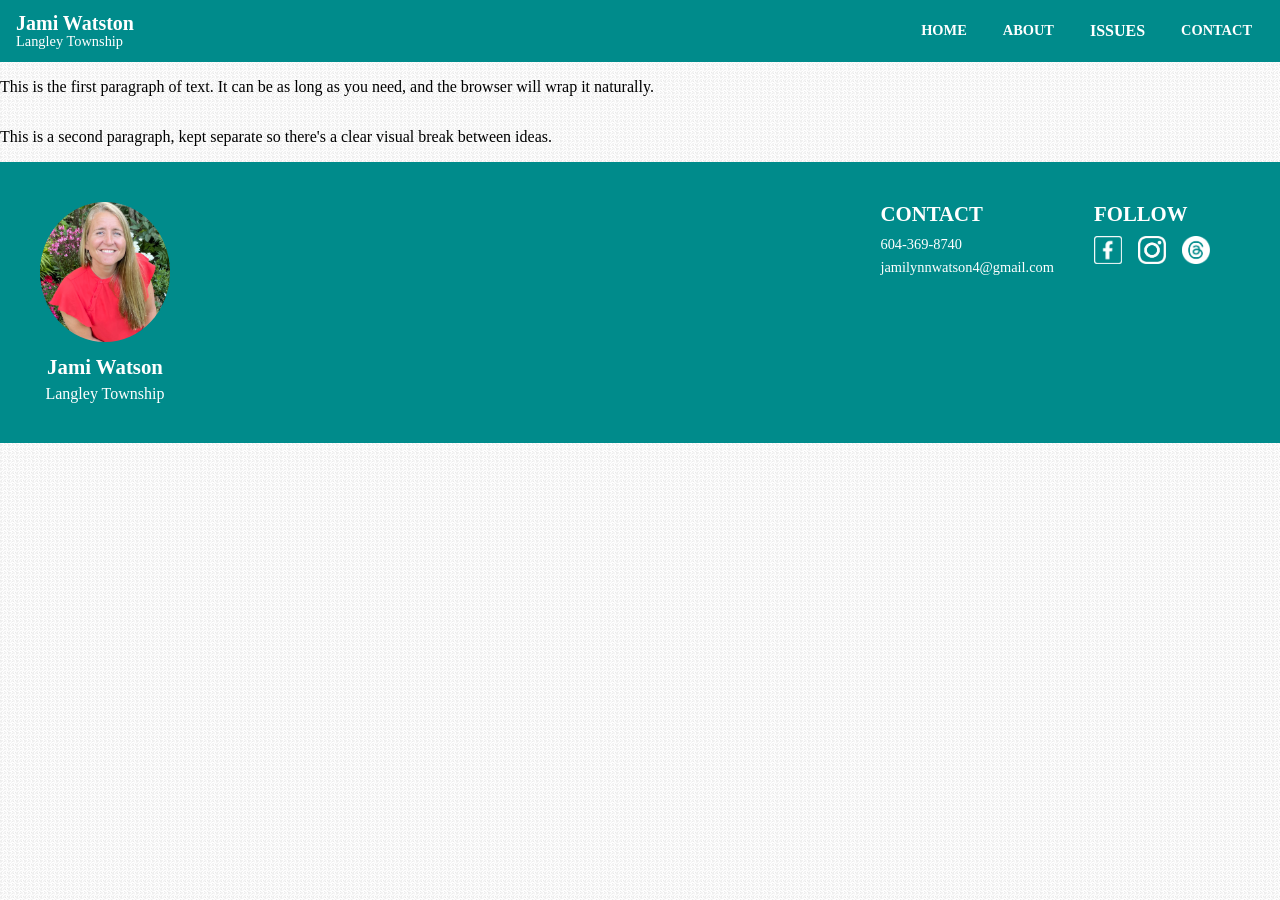
==== about.html @ 45239d47 "fix incorrect email and add new accessibility image" ====
<!doctype html>
<html lang="en">
  <head>
    <meta charset="utf-8" />
    <meta name="viewport" content="width=device-width" />
    <link href="css/style.css" rel="stylesheet" />
    <meta name="viewport" content="width=device-width, initial-scale=1.0">
    <title>Jami Watson</title>
  </head>
  <body>
    
     <!-- BANNER -->
  <header class="hdr1" role="banner">
    <div class="hdr1__container">
      <div class="hdr1__bar">
        <span class="hrd1__wordmark">
          <span class="hdr1__name">Jami Watston</span>
          <span class="hdr1__municipality">Langley Township</span>
        </span>
        <div class="hdr1__actions">
          <a class="hdr1__nav-link" href="./index.html">HOME</a>
          <a class="hdr1__nav-link" href="./about.html">ABOUT</a>
          <div class="hdr1__dropdown">
            <button class="hdr1__nav-link hdr1__dropdown-toggle">ISSUES</button>
            <div class="hdr1__dropdown-menu">
              <a href="./issues/accessibility.html">Accessibility</a>
              <a href="./issues/community.html">Community</a>
              <a href="./issues/green_spaces.html">Green Spaces</a>
              <a href="./issues/housing.html">Housing</a>
              <a href="./issues/public_safety.html">Public Safety</a>
              <a href="./issues/seniors_and_families.html">Seniors & Family</a>
            </div>
          </div>
          <a class="hdr1__nav-link" href="#contact">CONTACT</a>
        </div>
      </div>
    </div>
  </header>


<p>
  This is the first paragraph of text. It can be as long as you need,
  and the browser will wrap it naturally.
</p>

<p>
  This is a second paragraph, kept separate so there's a clear
  visual break between ideas.
</p>


  <footer class="ftr" id="contact" role="contentinfo">
    <div class="ftr__container">

      <div class="ftr__profile">
        <img class="ftr__photo" src="images/profile.jpg" alt="Jami Watson">
        <span class="ftr__name">Jami Watson</span>
        <span class="ftr__municipality">Langley Township</span>
      </div>

      <div class="ftr__right">
        <div class="ftr__contact">
          <span class="ftr__heading">CONTACT</span>
          <a class="ftr__link" href="tel:+16043698740">604-369-8740</a>
          <a class="ftr__link" href="mailto:jamilynnwatson4@gmail.com">jamilynnwatson4@gmail.com</a>
        </div>

        <div class="ftr__social">

            <span class="ftr__heading">FOLLOW</span>
            <div class="ftr__icons">
             <a class="ftr__icon" href="https://www.facebook.com/profile.php?id=61579025879005" aria-label="Facebook">
                <img src="images/facebook.png" alt="Facebook">
              </a>
              <a class="ftr__icon" href="https://www.instagram.com/community_of_langley_/" aria-label="Instagram">
                <img src="images/instagram.png" alt="Instagram">
              </a>
              <a class="ftr__icon" href="https://www.threads.com/@community_of_langley_/" aria-label="Threads">
                <img src="images/threads.png" alt="Threads">
              </a>
            </div>
</div>
      </div>

    </div>
</footer>
<script src="js/main.js"></script>
  </body>
</html>
---- css/style.css ----
/* Remove default page margins/padding */
html,
body {
  margin: 0;
  padding: 0;
  background-image: url('../images/p6.webp');
  background-size: repeat;
  min-height: 100%;
}

body {
  display: flex;
  flex-direction: column;
  min-height: 100vh;
}


/* Remove default margin on headings */
h1, h2, h3, h4, h5, h6 {
  margin: 0;
  padding: 0;
}

/* Ensure header has no extra margin/padding and fills width */
header.hdr1 {
  margin: 0;
  padding: 0;
  width: 100%;
  background-color: darkcyan;
  box-sizing: border-box;
  position: sticky;
  top: 0;
  z-index: 100;
}

/* Ensure container doesn't add unwanted spacing */
.hdr1__container {
  margin: 0;
  padding: 0;
  width: 100%;
}

/* Flex container for the header bar */
.hdr1__bar {
  display: flex;
  align-items: center;
  justify-content: space-between;
  gap: 16px;
  padding: 12px 16px; /* optional: add some inner spacing */
}

/* Stack name + municipality vertically on the left */
.hrd1__wordmark {
  display: flex;
  flex-direction: column;
  align-items: flex-start;
}

.hdr1__name {
  font-size: 1.25rem;
  line-height: 1.1;
  color: white;
  font-weight: bold;
}

.hdr1__municipality {
  font-size: 0.9rem;
  line-height: 1.1;
  color: white;
}

.hdr1__toggle {
  display: inline-flex;
  align-items: center;
  justify-content: center;
  padding: 0;
  border: none;
  background: transparent;
  cursor: pointer;
}

.hdr1__nav-link {
  color: white;
  text-decoration: none;
  font-size: 0.9rem;
  font-weight: bold;
  padding: 6px 12px;
}

.hdr1__nav-link:hover {
  text-decoration: underline;
}

.hdr1__actions {
  display: flex;
  align-items: center;
  gap: 12px;
}

/* DROPDOWN */
.hdr1__dropdown:hover .hdr1__dropdown-menu,
.hdr1__dropdown:focus-within .hdr1__dropdown-menu {
  display: block;
}

.hdr1__dropdown {
  position: relative;
  display: flex;
  align-items: center;
}

.hdr1__dropdown-toggle {
  cursor: pointer;
  display: inline-flex;
  align-items: center;
  background: none;
  border: none;
  font: inherit;
  font-weight: bold;
}

.hdr1__dropdown::after {
  content: '';
  position: absolute;
  top: 100%;
  left: 0;
  right: 0;
  height: 8px;
}

.hdr1__dropdown-menu {
  display: none;
  position: absolute;
  top: 100%;
  margin-top: 8px;
  left: 0;
  background-color: darkcyan;
  min-width: 160px;
  z-index: 200;
  border-radius: 0 0 6px 6px;
  overflow: hidden;
}

.hdr1__dropdown-menu a {
  display: block;
  padding: 14px 16px;
  color: white;
  text-decoration: none;
  font-size: 1rem;
}

.hdr1__dropdown-menu a:hover {
  background: rgba(0, 0, 0, 0.2);
}

.hdr1__dropdown:hover .hdr1__dropdown-menu {
  display: block;
}

@media (max-width: 500px) {
  .hdr1__bar {
    padding: 8px;
    gap: 4px;
  }

  .hdr1__name {
    font-size: 0.85rem;
  }

  .hdr1__municipality {
    font-size: 0.65rem;
  }

  .hdr1__nav-link {
    font-size: 0.65rem;
    padding: 4px 6px;
  }
}

/* HERO AND BIO SECTION */

.hero {
  position: relative;
  width: 100%;
  min-height: 500px;             /* adjust to taste */
  background-image: url('../images/hero.jpg');
  background-size: cover;
  background-position: center;
  display: flex;
  align-items: center;           /* vertically center the bio */
  justify-content: flex-start;   /* align to left — change to center if preferred */
}

.bio__container {
  margin: 40px;
  padding: 20px 28px;
  background: rgba(0, 0, 0, 0.5);
  border-radius: 8px;
  max-width: 480px;              /* prevents it from stretching too wide */
}

.bio_name {
  font-size: 2rem;
  font-weight: bold;
  color: white;
  margin-bottom: 10px;
}

.bio_content {
  font-size: 1rem;
  line-height: 1.6;
  color: white;
}

.bio_link {
  font-size: 1rem;
  line-height: 1.6;
  color: white;
  text-decoration: underline;
}

.bio_link:hover {
  font-weight: bold;
}

/* ISSUES SECTION */
.hdr2 {
  margin-bottom: 20px;
  padding: 0;
  width: 100%;
  background-color: darkcyan;
  box-sizing: border-box;
}

.hdr2__body {
  display: block;
  font-size: 1.25rem;
  line-height: 1.1;
  color: white;
  padding: 12px 16px;
  font-weight: bold;
  text-align: center;
}

.issue-grid {
  display: grid;
  grid-template-columns: repeat(3, 1fr);  /* default: 3 columns */
  gap: 40px;
  padding: 0 40px 10px;
}

@media (max-width: 700px) {
  .issue-grid {
    grid-template-columns: repeat(2, 1fr);
  }
}

@media (max-width: 450px) {
  .issue-grid {
    grid-template-columns: 1fr;
  }
}

.issue-card {
  container-type: inline-size;
  position: relative;
  display: block;
  box-shadow: 0 4px 8px rgba(0, 0, 0, 0.4);
  border-radius: 8px;
  overflow: hidden;
}

.issue-card h3 {
  position: absolute;
  top: 50%;
  left: 50%;
  transform: translate(-50%, -50%);
  margin: 0;
  color: white;
  text-align: center;
  background: rgba(0, 0, 0, 0.4);
  padding: 0.4em 0.8em;
  border-radius: 4px;
  font-size: clamp(1rem, 8cqi, 2rem);
  white-space: nowrap;
}

.issue-card:hover h3 {
  text-decoration: underline;
}

.issue-card img {
  display: block;
  width: 100%;
  height: auto;
  aspect-ratio: 16 / 9;   /* adjust to taste */
  object-fit: cover;
}

/* ISSUE CONTENT */
.page-content {
  flex: 1;
}

.issue__title {
  color: rgb(1, 105, 105);
  font-weight: bold;
  padding: 12px;
}

.issue__body {
  padding: 12px;
}

/* VIDEO */
.video-section {
  padding: 0 0px 20px;
}

.video-section__player {
  display: block;
  width: 50%;           
  max-width: 400px;     
  min-width: 100px;      
  height: auto;           
  margin: 0 auto;
  border-radius: 8px;
  box-shadow: 0 4px 8px rgba(0, 0, 0, 0.4);
}

/* FOOTER */
.footer-divider {
  height: 1px;
  background: #9f9f9f;
  margin: 20px 40px 20px;
}

.ftr {
  background-color: darkcyan;
  padding: 40px;
  background-image: none;
}

.ftr__container {
  display: flex;
  align-items: flex-start;
  padding-right: 30px;
  width: 100%;
  box-sizing: border-box;
}
.ftr__profile {
  display: flex;
  flex-direction: column;
  align-items: center;
  gap: 6px;
}

.ftr__photo {
  width: 130px;
  height: 140px;
  border-radius: 50%;
  object-fit: cover;
  margin-bottom: 8px;
}

.ftr__name {
  color: white;
  font-weight: bold;
  font-size: 1.3rem;
  line-height: 1.1;
}

.ftr__municipality {
  color: white;
  font-size: 1rem;
}

.ftr__right {
  display: flex;
  gap: 40px;
  margin-left: auto;
  padding-left: 30px;
}

.ftr__contact,
.ftr__social {
  display: flex;
  flex-direction: column;
  gap: 6px;
}

.ftr__heading {
  color: white;
  font-weight: bold;
  font-size: 1.3rem;
  margin-bottom: 4px;
}

.ftr__link {
  color: white;
  text-decoration: none;
  font-size: 0.9rem;
}

.ftr__link:hover {
  text-decoration: underline;
}

.ftr__icons {
  display: flex;
  gap: 16px;
}

.ftr__icon img {
  width: 28px;
  height: 28px;
  display: block;
}

@media (max-width: 600px) {
  .ftr__container {
    flex-wrap: wrap;
  }

  .ftr__right {
    margin-left: 0;
    padding-left: 0;
    flex-wrap: wrap;
    gap: 30px;
    margin-top: 20px;
  }
}
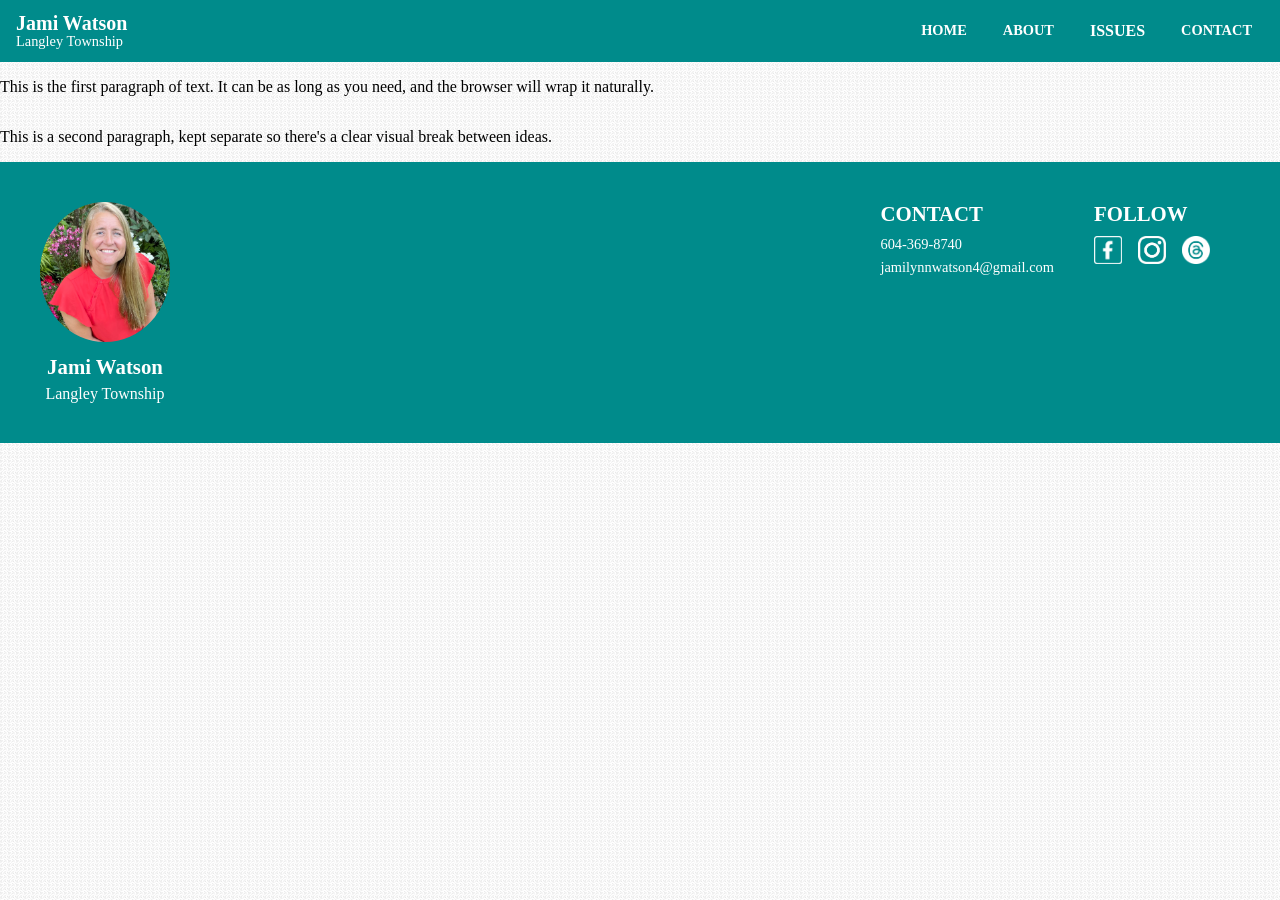
==== commit 876ef693: "clean up indentation and typos" ====
--- a/about.html
+++ b/about.html
@@ -2,74 +2,68 @@
 <html lang="en">
   <head>
     <meta charset="utf-8" />
-    <meta name="viewport" content="width=device-width" />
+    <meta name="viewport" content="width=device-width, initial-scale=1.0" />
     <link href="css/style.css" rel="stylesheet" />
-    <meta name="viewport" content="width=device-width, initial-scale=1.0">
     <title>Jami Watson</title>
   </head>
   <body>
-    
-     <!-- BANNER -->
-  <header class="hdr1" role="banner">
-    <div class="hdr1__container">
-      <div class="hdr1__bar">
-        <span class="hrd1__wordmark">
-          <span class="hdr1__name">Jami Watston</span>
-          <span class="hdr1__municipality">Langley Township</span>
-        </span>
-        <div class="hdr1__actions">
-          <a class="hdr1__nav-link" href="./index.html">HOME</a>
-          <a class="hdr1__nav-link" href="./about.html">ABOUT</a>
-          <div class="hdr1__dropdown">
-            <button class="hdr1__nav-link hdr1__dropdown-toggle">ISSUES</button>
-            <div class="hdr1__dropdown-menu">
-              <a href="./issues/accessibility.html">Accessibility</a>
-              <a href="./issues/community.html">Community</a>
-              <a href="./issues/green_spaces.html">Green Spaces</a>
-              <a href="./issues/housing.html">Housing</a>
-              <a href="./issues/public_safety.html">Public Safety</a>
-              <a href="./issues/seniors_and_families.html">Seniors & Family</a>
+
+    <!-- BANNER -->
+    <header class="hdr1" role="banner">
+      <div class="hdr1__container">
+        <div class="hdr1__bar">
+          <span class="hdr1__wordmark">
+            <span class="hdr1__name">Jami Watson</span>
+            <span class="hdr1__municipality">Langley Township</span>
+          </span>
+          <div class="hdr1__actions">
+            <a class="hdr1__nav-link" href="./index.html">HOME</a>
+            <a class="hdr1__nav-link" href="./about.html">ABOUT</a>
+            <div class="hdr1__dropdown">
+              <button class="hdr1__nav-link hdr1__dropdown-toggle">ISSUES</button>
+              <div class="hdr1__dropdown-menu">
+                <a href="./issues/accessibility.html">Accessibility</a>
+                <a href="./issues/community.html">Community</a>
+                <a href="./issues/green_spaces.html">Green Spaces</a>
+                <a href="./issues/housing.html">Housing</a>
+                <a href="./issues/public_safety.html">Public Safety</a>
+                <a href="./issues/seniors_and_families.html">Seniors &amp; Family</a>
+              </div>
             </div>
+            <a class="hdr1__nav-link" href="#contact">CONTACT</a>
           </div>
-          <a class="hdr1__nav-link" href="#contact">CONTACT</a>
         </div>
       </div>
-    </div>
-  </header>
+    </header>
 
+    <p>
+      This is the first paragraph of text. It can be as long as you need,
+      and the browser will wrap it naturally.
+    </p>
 
-<p>
-  This is the first paragraph of text. It can be as long as you need,
-  and the browser will wrap it naturally.
-</p>
+    <p>
+      This is a second paragraph, kept separate so there's a clear
+      visual break between ideas.
+    </p>
 
-<p>
-  This is a second paragraph, kept separate so there's a clear
-  visual break between ideas.
-</p>
-
-
-  <footer class="ftr" id="contact" role="contentinfo">
-    <div class="ftr__container">
-
-      <div class="ftr__profile">
-        <img class="ftr__photo" src="images/profile.jpg" alt="Jami Watson">
-        <span class="ftr__name">Jami Watson</span>
-        <span class="ftr__municipality">Langley Township</span>
-      </div>
-
-      <div class="ftr__right">
-        <div class="ftr__contact">
-          <span class="ftr__heading">CONTACT</span>
-          <a class="ftr__link" href="tel:+16043698740">604-369-8740</a>
-          <a class="ftr__link" href="mailto:jamilynnwatson4@gmail.com">jamilynnwatson4@gmail.com</a>
+    <!-- FOOTER -->
+    <footer class="ftr" id="contact" role="contentinfo">
+      <div class="ftr__container">
+        <div class="ftr__profile">
+          <img class="ftr__photo" src="images/profile.jpg" alt="Jami Watson">
+          <span class="ftr__name">Jami Watson</span>
+          <span class="ftr__municipality">Langley Township</span>
         </div>
-
-        <div class="ftr__social">
-
+        <div class="ftr__right">
+          <div class="ftr__contact">
+            <span class="ftr__heading">CONTACT</span>
+            <a class="ftr__link" href="tel:+16043698740">604-369-8740</a>
+            <a class="ftr__link" href="mailto:jamilynnwatson4@gmail.com">jamilynnwatson4@gmail.com</a>
+          </div>
+          <div class="ftr__social">
             <span class="ftr__heading">FOLLOW</span>
             <div class="ftr__icons">
-             <a class="ftr__icon" href="https://www.facebook.com/profile.php?id=61579025879005" aria-label="Facebook">
+              <a class="ftr__icon" href="https://www.facebook.com/profile.php?id=61579025879005" aria-label="Facebook">
                 <img src="images/facebook.png" alt="Facebook">
               </a>
               <a class="ftr__icon" href="https://www.instagram.com/community_of_langley_/" aria-label="Instagram">
@@ -79,11 +73,11 @@
                 <img src="images/threads.png" alt="Threads">
               </a>
             </div>
-</div>
+          </div>
+        </div>
       </div>
+    </footer>
 
-    </div>
-</footer>
-<script src="js/main.js"></script>
+    <script src="js/main.js"></script>
   </body>
 </html>
--- a/css/style.css
+++ b/css/style.css
@@ -4,7 +4,6 @@
   margin: 0;
   padding: 0;
   background-image: url('../images/p6.webp');
-  background-size: repeat;
   min-height: 100%;
 }
 
@@ -13,7 +12,6 @@
   flex-direction: column;
   min-height: 100vh;
 }
-
 
 /* Remove default margin on headings */
 h1, h2, h3, h4, h5, h6 {
@@ -21,7 +19,7 @@
   padding: 0;
 }
 
-/* Ensure header has no extra margin/padding and fills width */
+/* HEADER */
 header.hdr1 {
   margin: 0;
   padding: 0;
@@ -33,24 +31,22 @@
   z-index: 100;
 }
 
-/* Ensure container doesn't add unwanted spacing */
 .hdr1__container {
   margin: 0;
   padding: 0;
   width: 100%;
 }
 
-/* Flex container for the header bar */
 .hdr1__bar {
   display: flex;
   align-items: center;
   justify-content: space-between;
   gap: 16px;
-  padding: 12px 16px; /* optional: add some inner spacing */
+  padding: 12px 16px;
 }
 
 /* Stack name + municipality vertically on the left */
-.hrd1__wordmark {
+.hdr1__wordmark {
   display: flex;
   flex-direction: column;
   align-items: flex-start;
@@ -98,15 +94,15 @@
 }
 
 /* DROPDOWN */
+.hdr1__dropdown {
+  position: relative;
+  display: flex;
+  align-items: center;
+}
+
 .hdr1__dropdown:hover .hdr1__dropdown-menu,
 .hdr1__dropdown:focus-within .hdr1__dropdown-menu {
   display: block;
-}
-
-.hdr1__dropdown {
-  position: relative;
-  display: flex;
-  align-items: center;
 }
 
 .hdr1__dropdown-toggle {
@@ -153,10 +149,6 @@
   background: rgba(0, 0, 0, 0.2);
 }
 
-.hdr1__dropdown:hover .hdr1__dropdown-menu {
-  display: block;
-}
-
 @media (max-width: 500px) {
   .hdr1__bar {
     padding: 8px;
@@ -178,17 +170,16 @@
 }
 
 /* HERO AND BIO SECTION */
-
 .hero {
   position: relative;
   width: 100%;
-  min-height: 500px;             /* adjust to taste */
+  min-height: 500px;
   background-image: url('../images/hero.jpg');
   background-size: cover;
   background-position: center;
   display: flex;
-  align-items: center;           /* vertically center the bio */
-  justify-content: flex-start;   /* align to left — change to center if preferred */
+  align-items: center;
+  justify-content: flex-start;
 }
 
 .bio__container {
@@ -196,7 +187,7 @@
   padding: 20px 28px;
   background: rgba(0, 0, 0, 0.5);
   border-radius: 8px;
-  max-width: 480px;              /* prevents it from stretching too wide */
+  max-width: 480px;
 }
 
 .bio_name {
@@ -223,7 +214,7 @@
   font-weight: bold;
 }
 
-/* ISSUES SECTION */
+/* SECTION HEADER */
 .hdr2 {
   margin-bottom: 20px;
   padding: 0;
@@ -242,9 +233,10 @@
   text-align: center;
 }
 
+/* ISSUES GRID */
 .issue-grid {
   display: grid;
-  grid-template-columns: repeat(3, 1fr);  /* default: 3 columns */
+  grid-template-columns: repeat(3, 1fr);
   gap: 40px;
   padding: 0 40px 10px;
 }
@@ -293,11 +285,11 @@
   display: block;
   width: 100%;
   height: auto;
-  aspect-ratio: 16 / 9;   /* adjust to taste */
+  aspect-ratio: 16 / 9;
   object-fit: cover;
 }
 
-/* ISSUE CONTENT */
+/* ISSUE PAGE CONTENT */
 .page-content {
   flex: 1;
 }
@@ -314,15 +306,15 @@
 
 /* VIDEO */
 .video-section {
-  padding: 0 0px 20px;
+  padding: 0 0 20px;
 }
 
 .video-section__player {
   display: block;
-  width: 50%;           
-  max-width: 400px;     
-  min-width: 100px;      
-  height: auto;           
+  width: 50%;
+  max-width: 400px;
+  min-width: 100px;
+  height: auto;
   margin: 0 auto;
   border-radius: 8px;
   box-shadow: 0 4px 8px rgba(0, 0, 0, 0.4);
@@ -332,7 +324,7 @@
 .footer-divider {
   height: 1px;
   background: #9f9f9f;
-  margin: 20px 40px 20px;
+  margin: 20px 40px;
 }
 
 .ftr {
@@ -348,6 +340,7 @@
   width: 100%;
   box-sizing: border-box;
 }
+
 .ftr__profile {
   display: flex;
   flex-direction: column;
@@ -429,4 +422,4 @@
     gap: 30px;
     margin-top: 20px;
   }
-}+}
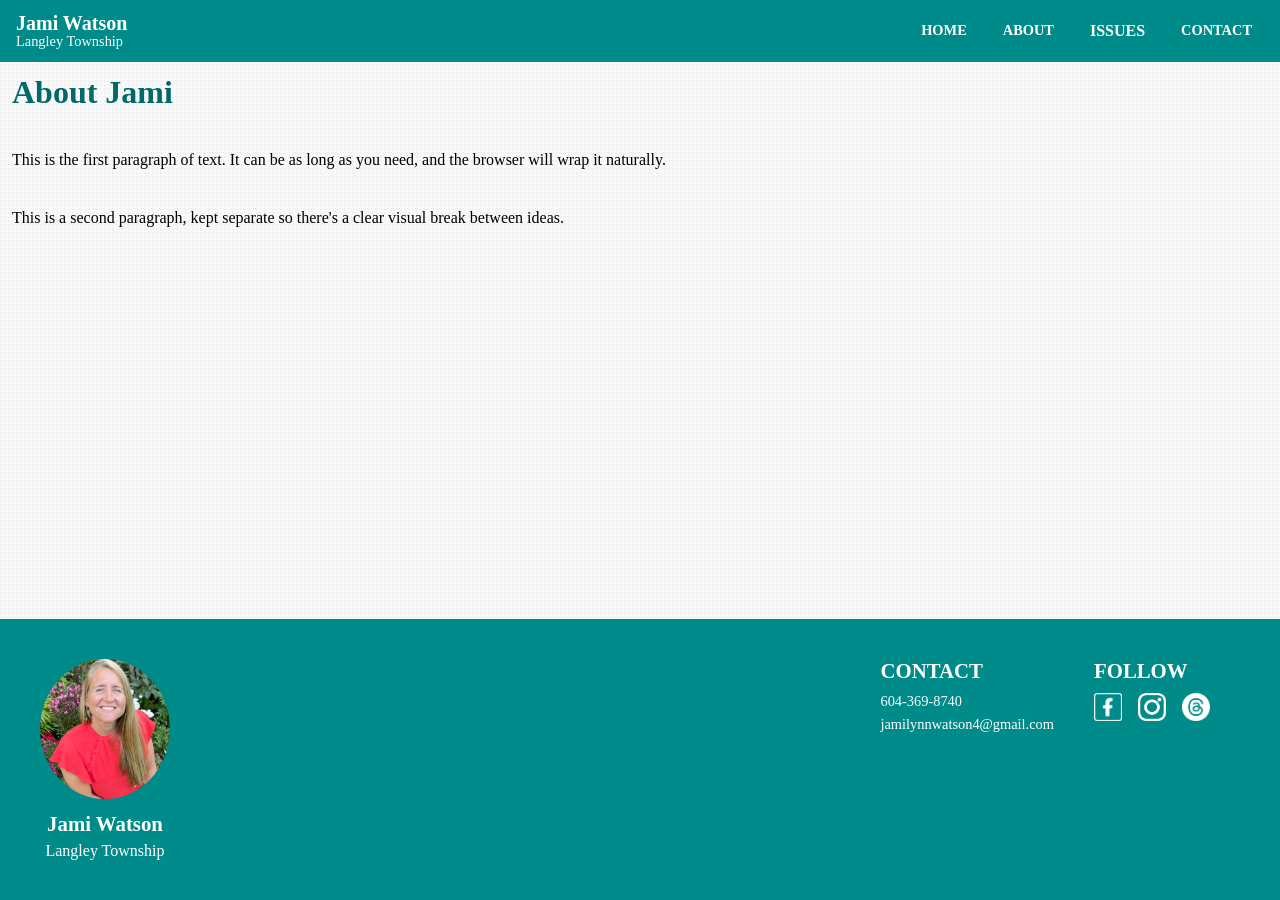
==== commit 8ec7a21a: "fix structure of issues and about pages" ====
--- a/about.html
+++ b/about.html
@@ -36,15 +36,19 @@
       </div>
     </header>
 
-    <p>
-      This is the first paragraph of text. It can be as long as you need,
-      and the browser will wrap it naturally.
-    </p>
+    <main class="page-content">
+      <h1 class="issue__title">About Jami</h1>
 
-    <p>
-      This is a second paragraph, kept separate so there's a clear
-      visual break between ideas.
-    </p>
+      <p class="issue__body">
+        This is the first paragraph of text. It can be as long as you need,
+        and the browser will wrap it naturally.
+      </p>
+
+      <p class="issue__body">
+        This is a second paragraph, kept separate so there's a clear
+        visual break between ideas.
+      </p>
+    </main>
 
     <!-- FOOTER -->
     <footer class="ftr" id="contact" role="contentinfo">
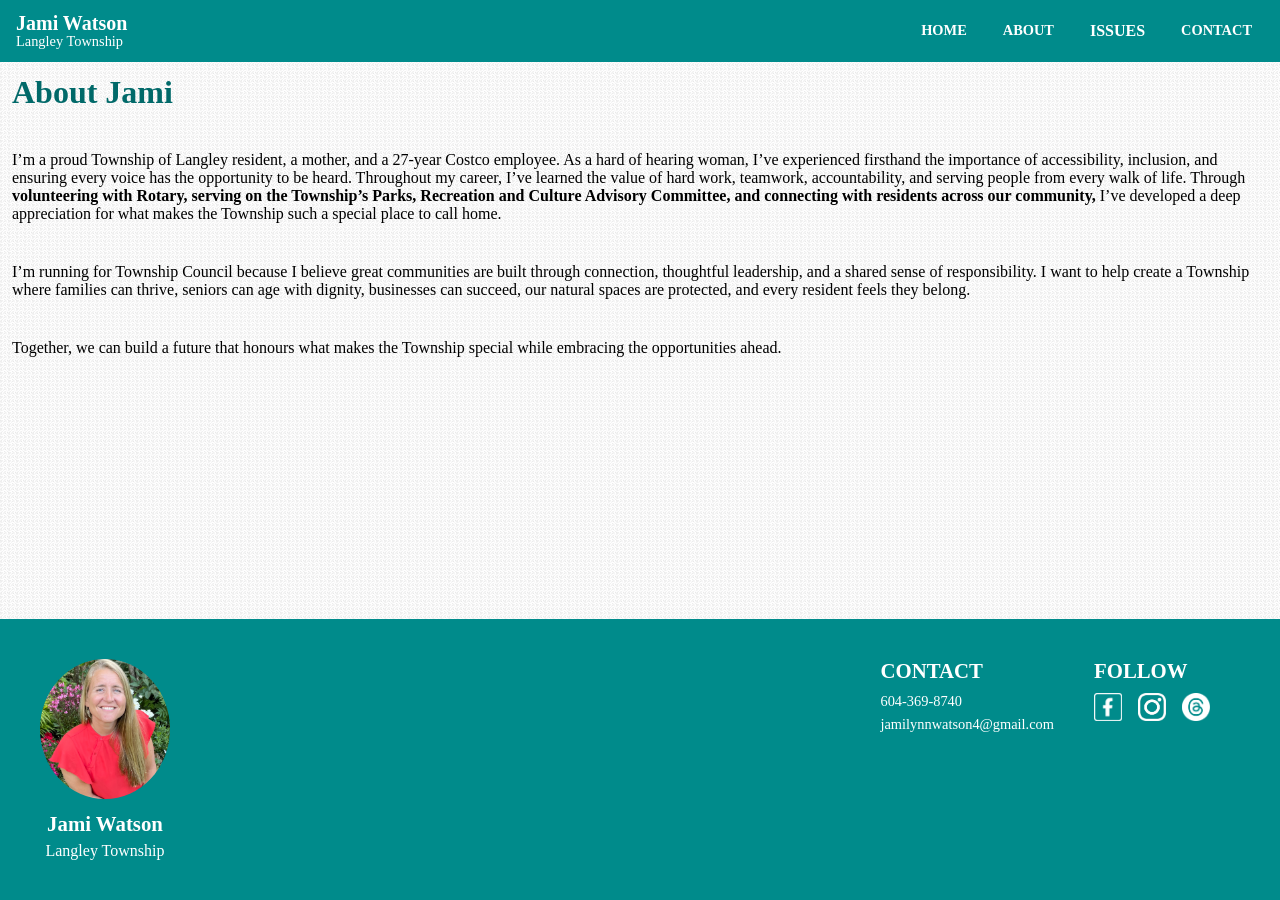
==== commit 0a17856e: "add content for about and housing" ====
--- a/about.html
+++ b/about.html
@@ -40,13 +40,22 @@
       <h1 class="issue__title">About Jami</h1>
 
       <p class="issue__body">
-        This is the first paragraph of text. It can be as long as you need,
-        and the browser will wrap it naturally.
+       I’m a proud Township of Langley resident, a mother, and a 27-year Costco employee. 
+       As a hard of hearing woman, I’ve experienced firsthand the importance of accessibility, inclusion, and ensuring every voice has the opportunity to be heard. 
+       Throughout my career, I’ve learned the value of hard work, teamwork, accountability, and serving people from every walk of life. 
+       Through <b>volunteering with Rotary, serving on the Township’s Parks, Recreation and Culture Advisory Committee, and connecting with residents across our community,</b>
+       I’ve developed a deep appreciation for what makes the Township such a special place to call home.
       </p>
 
       <p class="issue__body">
-        This is a second paragraph, kept separate so there's a clear
-        visual break between ideas.
+       I’m running for Township Council because I believe great communities are built through connection,
+       thoughtful leadership, and a shared sense of responsibility. 
+       I want to help create a Township where families can thrive, seniors can age with dignity,
+       businesses can succeed, our natural spaces are protected, and every resident feels they belong.
+      </p>
+
+      <p class="issue__body">
+       Together, we can build a future that honours what makes the Township special while embracing the opportunities ahead.
       </p>
     </main>
 
--- a/css/style.css
+++ b/css/style.css
@@ -174,7 +174,7 @@
   position: relative;
   width: 100%;
   min-height: 500px;
-  background-image: url('../images/hero.jpg');
+  background-image: url('../images/langley.jpeg');
   background-size: cover;
   background-position: center;
   display: flex;
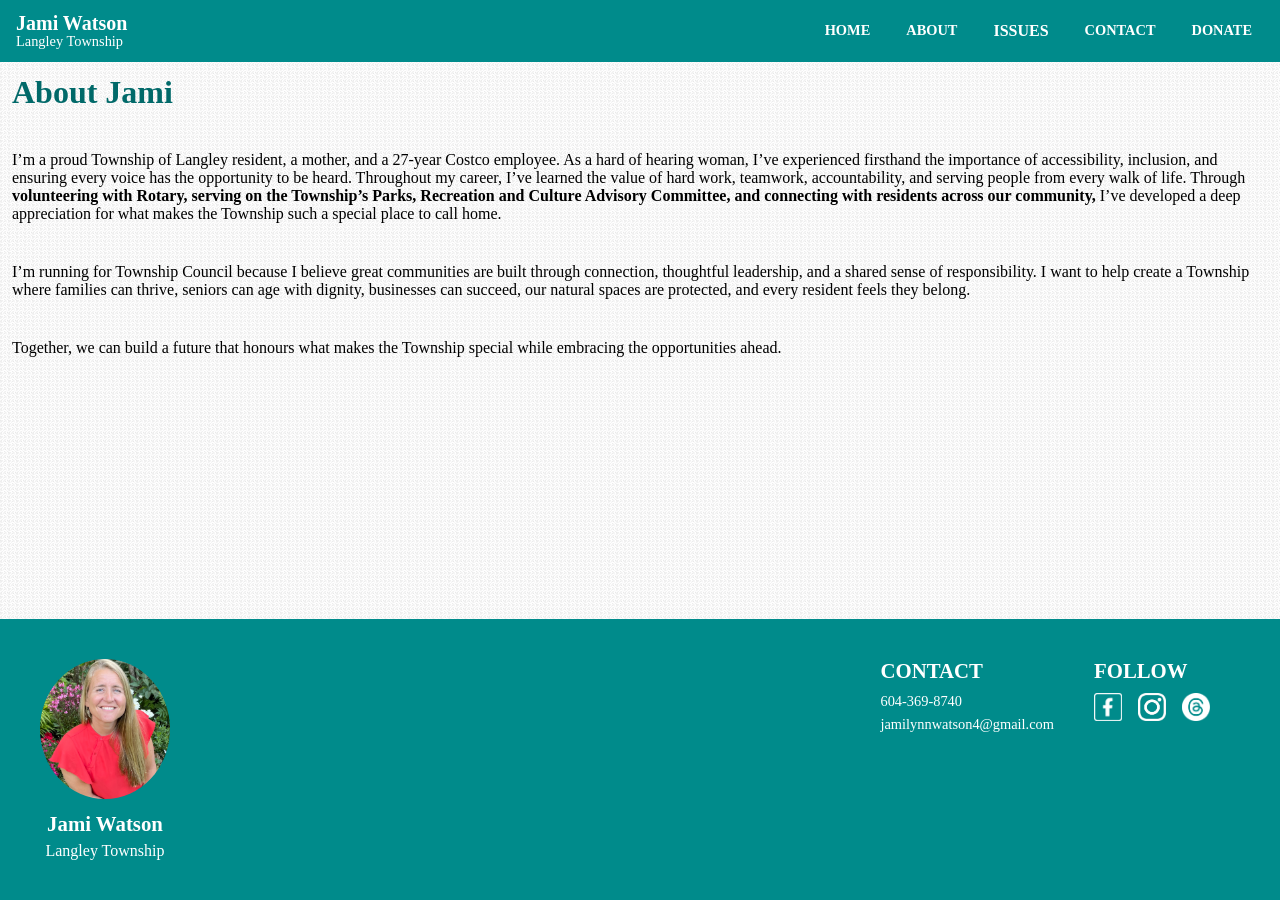
==== commit 2df1ccf8: "add content to donation page and added links" ====
--- a/about.html
+++ b/about.html
@@ -20,7 +20,7 @@
             <a class="hdr1__nav-link" href="./index.html">HOME</a>
             <a class="hdr1__nav-link" href="./about.html">ABOUT</a>
             <div class="hdr1__dropdown">
-              <button class="hdr1__nav-link hdr1__dropdown-toggle">ISSUES</button>
+              <button class="hdr1__nav-link hdr1__dropdown-toggle" aria-label="Read about Jami's stances on different issues" aria-haspopup="true" aria-expanded="false">ISSUES</button>
               <div class="hdr1__dropdown-menu">
                 <a href="./issues/accessibility.html">Accessibility</a>
                 <a href="./issues/community.html">Community</a>
@@ -31,6 +31,7 @@
               </div>
             </div>
             <a class="hdr1__nav-link" href="#contact">CONTACT</a>
+            <a class="hdr1__nav-link" href="./donate.html">DONATE</a>
           </div>
         </div>
       </div>
@@ -70,19 +71,19 @@
         <div class="ftr__right">
           <div class="ftr__contact">
             <span class="ftr__heading">CONTACT</span>
-            <a class="ftr__link" href="tel:+16043698740">604-369-8740</a>
-            <a class="ftr__link" href="mailto:jamilynnwatson4@gmail.com">jamilynnwatson4@gmail.com</a>
+            <a class="ftr__link" href="tel:+16043698740" aria-label="Call Jami at 604-369-8740">604-369-8740</a>
+            <a class="ftr__link" href="mailto:jamilynnwatson4@gmail.com" aria-label="Email Jami at jamilynnwatson4@gmail.com">jamilynnwatson4@gmail.com</a>
           </div>
           <div class="ftr__social">
             <span class="ftr__heading">FOLLOW</span>
             <div class="ftr__icons">
-              <a class="ftr__icon" href="https://www.facebook.com/profile.php?id=61579025879005" aria-label="Facebook">
+              <a class="ftr__icon" href="https://www.facebook.com/profile.php?id=61579025879005" aria-label="Jami on Facebook">
                 <img src="images/facebook.png" alt="Facebook">
               </a>
-              <a class="ftr__icon" href="https://www.instagram.com/community_of_langley_/" aria-label="Instagram">
+              <a class="ftr__icon" href="https://www.instagram.com/community_of_langley_/" aria-label="Jami on Instagram">
                 <img src="images/instagram.png" alt="Instagram">
               </a>
-              <a class="ftr__icon" href="https://www.threads.com/@community_of_langley_/" aria-label="Threads">
+              <a class="ftr__icon" href="https://www.threads.com/@community_of_langley_/" aria-label="Jami on Threads">
                 <img src="images/threads.png" alt="Threads">
               </a>
             </div>
--- a/css/style.css
+++ b/css/style.css
@@ -304,6 +304,30 @@
   padding: 12px;
 }
 
+/* IMAGES FOR ISSUE PAGES */
+
+.issue__image, .community__image {
+  display: block;
+  width: 80%;
+  max-width: 400px;
+  min-width: 100px;
+  height: auto;
+  margin: 0 auto;
+  border-radius: 8px;
+  box-shadow: 0 4px 8px rgba(0, 0, 0, 0.4);
+}
+
+.green_spaces__image, .housing__image, .seniors_and_family__image {
+  display: block;
+  width: 60%;
+  max-width: 400px;
+  min-width: 100px;
+  height: auto;
+  margin: 0 auto;
+  border-radius: 8px;
+  box-shadow: 0 4px 8px rgba(0, 0, 0, 0.4);
+}
+
 /* VIDEO */
 .video-section {
   padding: 0 0 20px;
@@ -423,3 +447,37 @@
     margin-top: 20px;
   }
 }
+
+/* Donation list grids */
+.donate__list {
+  display: grid;
+  grid-template-columns: repeat(3, 1fr);
+  gap: 8px 24px;
+  background-color: #e8e8e8;
+  border: 1px solid #c0c0c0;
+  border-radius: 20px;
+  padding: 20px 28px;
+  margin: 0 40px;
+}
+
+.donate__list_2 {
+  display: grid;
+  grid-template-columns: repeat(2, 1fr);
+  gap: 8px 24px;
+  background-color: #e8e8e8;
+  border: 1px solid #c0c0c0;
+  border-radius: 20px;
+  padding: 20px 28px;
+  margin: 0 40px;
+}
+
+.socials-link {
+  display: inline-block;
+  text-decoration: none;
+  color: #000000;
+  font-weight: bold;
+}
+
+.socials-link:hover{
+  text-decoration: underline;
+}
